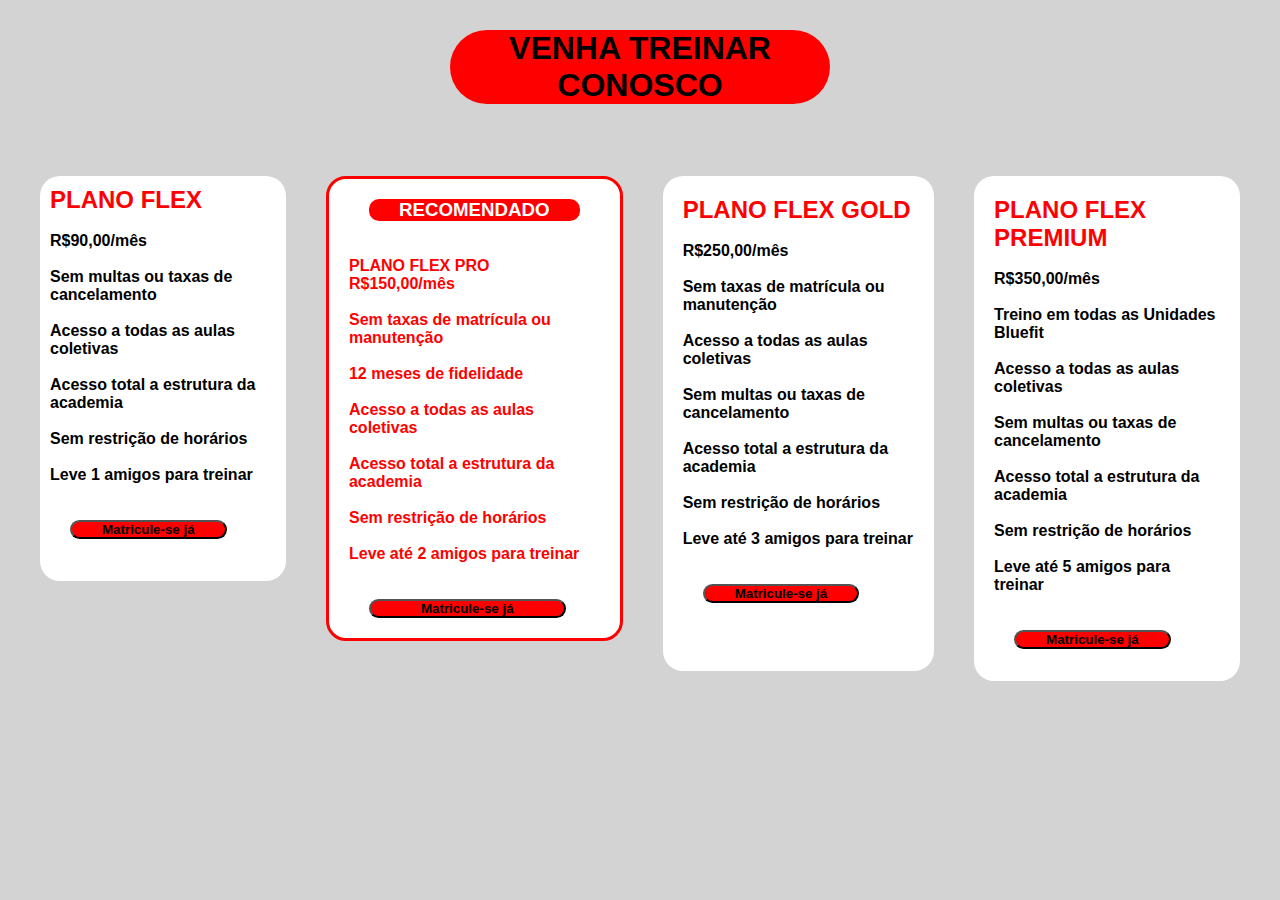
==== planos.html @ 78df1daf "Matricula" ====
<!DOCTYPE html>
<html lang="pt-br" dir="ltr">
<head>
    <meta charset="UTF-8">
    <meta name="viewport" content="width=device-width, initial-scale=1.0">
    <title>Matrícula | FlexFitness</title>
    <link rel="stylesheet" href="assets/css/estilo.css">
</head>
<body class="fundo">
    <h1 class="T1"><b>VENHA TREINAR CONOSCO</b></h1>
    <br></br>
    <br></br>    
    <div class="DM">
        <div class="div1">
           <h2 class="T2">PLANO FLEX </h2><br>R$90,00/mês<br></br> Sem multas ou taxas de cancelamento<br></br> Acesso a todas as aulas coletivas<br></br> Acesso total a estrutura da academia<br></br> Sem restrição de horários<br></br>Leve 1 amigos para treinar<br></br><br><button class="BT">Matricule-se já</button>
        </div>
        <div class="div2">
            <h2 class="T2"><h3 class="RC">RECOMENDADO</h3><br></br>PLANO FLEX PRO</h2><br>R$150,00/mês<br></br>Sem taxas de matrícula ou manutenção<br></br>12 meses de fidelidade<br></br>Acesso a todas as aulas coletivas<br></br>Acesso total a estrutura da academia<br></br>Sem restrição de horários<br></br>Leve até 2 amigos para treinar<br></br><br><button class="BT">Matricule-se já</button>
        </div>
        <div class="div3">
            <h2 class="T2">PLANO FLEX GOLD</h2><br>R$250,00/mês<br></br>Sem taxas de matrícula ou manutenção<br></br>Acesso a todas as aulas coletivas<br></br>Sem multas ou taxas de cancelamento<br></br>Acesso total a estrutura da academia<br></br>Sem restrição de horários<br></br>Leve até 3 amigos para treinar<br></br><br><button class="BT">Matricule-se já</button>
        </div>
        <div class="div4">
            <h2 class="T2">PLANO FLEX PREMIUM</h2><br>R$350,00/mês<br></br>Treino em todas as Unidades Bluefit<br></br>Acesso a todas as aulas coletivas<br></br>Sem multas ou taxas de cancelamento<br></br>Acesso total a estrutura da academia<br></br>Sem restrição de horários<br></br>Leve até 5 amigos para treinar<br></br><br><button class="BT">Matricule-se já</button>
        </div>
    </div>
</body>
</html>
---- assets/css/estilo.css ----
*{
    margin: 0;
    padding: 0;
    text-decoration: none;
}

/* TITULO */

.T1{
    text-align: center;
    font-size: xx-large;
    font-family: Arial, Helvetica, sans-serif;
    font-weight: bolder;
    margin-top: 30px;
    border-radius: 100px;
    background-color: red;
    margin-left: 450px;
    margin-right: 450px;
}

.T2{
    color: red;
}

.DM{
    display: flex;
    justify-content: space-around;
    justify-content: space-between;
    font-size: medium;
    font-family: Arial, Helvetica, sans-serif;
    font-weight: bolder;
    padding-left: 20px;
    padding-right: 20px;

    
}

/* COLUNAS */

.DM .div1{
    background-color: lightgray;
    color: black;
    font-size: medium;
    font-family: Arial, Helvetica, sans-serif;
    font-weight: bolder;
    border-radius: 20px;
    background-color: white;
    padding: 10px;  
    margin-left: 20px;
    margin-right: 20px;
    margin-bottom: 150px;
}

.DM .div2{
    background-color: lightgray;
    color: black;
    font-size: medium;
    font-family: Arial, Helvetica, sans-serif;
    font-weight: bolder;
    border-radius: 20px;
    background-color: white;
    padding: 20px;  
    margin-left: 20px;
    margin-right: 20px;
    border-style: solid;
    color: red ;
    margin-bottom: 90px;
}

.DM .div3{
    background-color: lightgray;
    color: black;
    font-size: medium;
    font-family: Arial, Helvetica, sans-serif;
    font-weight: bolder;
    border-radius: 20px;
    background-color: white;
    padding: 20px;  
    margin-left: 20px;
    margin-right: 20px;
    margin-bottom: 60px;
}

.DM .div4{
    background-color: lightgray;
    color: black;
    font-size: medium;
    font-family: Arial, Helvetica, sans-serif;
    font-weight: bolder;
    border-radius: 20px;
    background-color: white;
    padding: 20px;  
    margin-left: 20px;
    margin-right: 20px;
    margin-bottom: 50px;
}

/* BOTÃO */

.DM .div1 .BT{
    font-weight: bolder;
    background-color: red;
    border-radius: 10px;
    font-family: Arial, Helvetica, sans-serif;
    padding-left: 30px;
    padding-right: 30px;
    margin-left: 20px;
    margin-right: 20px;
}

.DM .div2 .BT{
    font-weight: bolder;
    background-color: red;
    border-radius: 10px;
    font-family: Arial, Helvetica, sans-serif;
    padding-left: 50px;
    padding-right: 50px;
    margin-left: 20px;
    margin-right: 20px;
}

.DM .div3 .BT{
    font-weight: bolder;
    background-color: red;
    border-radius: 10px;
    font-family: Arial, Helvetica, sans-serif;
    padding-left: 30px;
    padding-right: 30px;
    margin-left: 20px;
    margin-right: 20px;
}

.DM .div4 .BT{
    font-weight: bolder;
    background-color: red;
    border-radius: 10px;
    font-family: Arial, Helvetica, sans-serif;
    padding-left: 30px;
    padding-right: 30px;
    margin-left: 20px;
    margin-right: 20px;
}

/* TELA DE FUNDO */

.fundo{
    background-color: lightgray;
}

.RC{
    background-color: red;
    color: white;
    padding-left: 30px; 
    padding-right: 30px;
    border-radius: 10px;
    margin-left: 20px;
    margin-right: 20px;  
    font-weight: bolder;
}
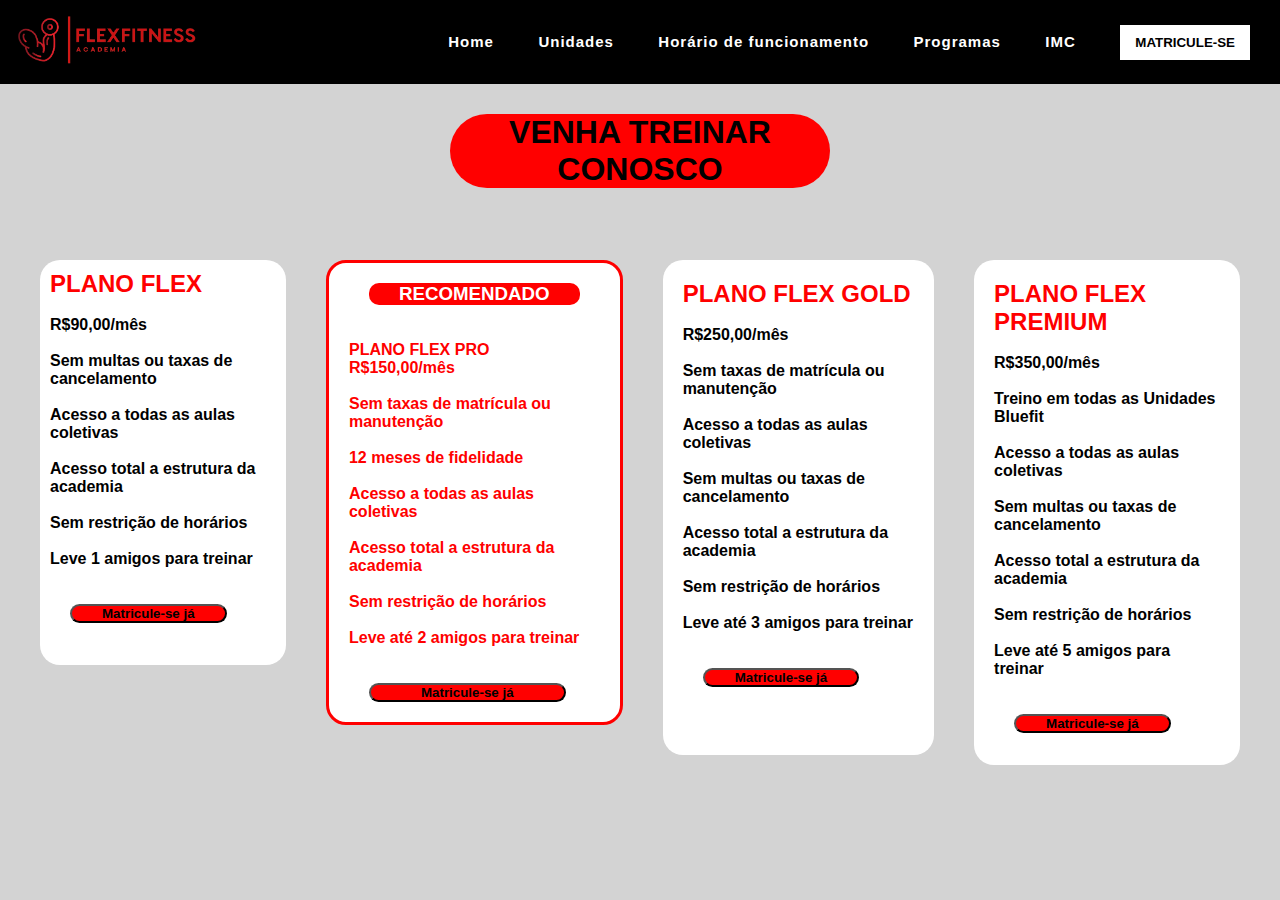
==== commit 67d5ff5a: "Tela inicial" ====
--- a/planos.html
+++ b/planos.html
@@ -4,8 +4,21 @@
     <meta charset="UTF-8">
     <meta name="viewport" content="width=device-width, initial-scale=1.0">
     <title>Matrícula | FlexFitness</title>
-    <link rel="stylesheet" href="assets/css/estilo.css">
+    <link rel="stylesheet" href="assets/css/planos.css">
 </head>
+
+<header>
+    <img src="assets/img/Captura_de_tela_2024-05-03_142901-removebg-preview.png" alt="Logo" width="200px">
+    <nav class="nav1">
+        <a href="index.html">Home</a>
+        <a href="">Unidades</a>
+        <a href="">Horário de funcionamento</a>
+        <a href="programas.html">Programas</a>
+        <a class="a1" href="">IMC</a>
+        <a href="planos.html"><button>MATRICULE-SE</button></a>
+    </nav>
+</header>
+
 <body class="fundo">
     <h1 class="T1"><b>VENHA TREINAR CONOSCO</b></h1>
     <br></br>
--- a/assets/css/planos.css
+++ b/assets/css/planos.css
@@ -0,0 +1,202 @@
+*{
+    margin: 0;
+    padding: 0;
+    text-decoration: none;
+    font-family: Arial, Helvetica, sans-serif;
+}
+
+img {
+    max-width: 100%;
+}
+
+:root {
+    --branco: white;
+    --preto: black;
+    --vermelho: red;
+}
+
+
+header {
+    display: flex;
+    background-color: black;
+    padding: 10px;
+    justify-content: space-between;
+    align-items: center;
+}
+
+header .nav1 a{
+    color: white;
+    padding-left: 40px;
+    font-size: 15px;
+    font-weight: bolder;
+    letter-spacing: 1px;
+
+}
+
+header .nav1 a:hover {
+    text-decoration: underline;
+}
+
+header button {
+    padding: 10px;
+    padding-left: 15px;
+    padding-right: 15px;
+    margin-right: 20px;
+    background-color: white;
+    border: none;
+    color: black;
+    font-weight: bolder;
+
+}
+
+/* TITULO */
+
+.T1{
+    text-align: center;
+    font-size: xx-large;
+    font-family: Arial, Helvetica, sans-serif;
+    font-weight: bolder;
+    margin-top: 30px;
+    border-radius: 100px;
+    background-color: red;
+    margin-left: 450px;
+    margin-right: 450px;
+}
+
+.T2{
+    color: red;
+}
+
+.DM{
+    display: flex;
+    justify-content: space-around;
+    justify-content: space-between;
+    font-size: medium;
+    font-family: Arial, Helvetica, sans-serif;
+    font-weight: bolder;
+    padding-left: 20px;
+    padding-right: 20px;
+}
+
+/* COLUNAS */
+
+.DM .div1{
+    background-color: lightgray;
+    color: black;
+    font-size: medium;
+    font-family: Arial, Helvetica, sans-serif;
+    font-weight: bolder;
+    border-radius: 20px;
+    background-color: white;
+    padding: 10px;  
+    margin-left: 20px;
+    margin-right: 20px;
+    margin-bottom: 150px;
+}
+
+.DM .div2{
+    background-color: lightgray;
+    color: black;
+    font-size: medium;
+    font-family: Arial, Helvetica, sans-serif;
+    font-weight: bolder;
+    border-radius: 20px;
+    background-color: white;
+    padding: 20px;  
+    margin-left: 20px;
+    margin-right: 20px;
+    border-style: solid;
+    color: red ;
+    margin-bottom: 90px;
+}
+
+.DM .div3{
+    background-color: lightgray;
+    color: black;
+    font-size: medium;
+    font-family: Arial, Helvetica, sans-serif;
+    font-weight: bolder;
+    border-radius: 20px;
+    background-color: white;
+    padding: 20px;  
+    margin-left: 20px;
+    margin-right: 20px;
+    margin-bottom: 60px;
+}
+
+.DM .div4{
+    background-color: lightgray;
+    color: black;
+    font-size: medium;
+    font-family: Arial, Helvetica, sans-serif;
+    font-weight: bolder;
+    border-radius: 20px;
+    background-color: white;
+    padding: 20px;  
+    margin-left: 20px;
+    margin-right: 20px;
+    margin-bottom: 50px;
+}
+
+/* BOTÃO */
+
+.DM .div1 .BT{
+    font-weight: bolder;
+    background-color: red;
+    border-radius: 10px;
+    font-family: Arial, Helvetica, sans-serif;
+    padding-left: 30px;
+    padding-right: 30px;
+    margin-left: 20px;
+    margin-right: 20px;
+}
+
+.DM .div2 .BT{
+    font-weight: bolder;
+    background-color: red;
+    border-radius: 10px;
+    font-family: Arial, Helvetica, sans-serif;
+    padding-left: 50px;
+    padding-right: 50px;
+    margin-left: 20px;
+    margin-right: 20px;
+}
+
+.DM .div3 .BT{
+    font-weight: bolder;
+    background-color: red;
+    border-radius: 10px;
+    font-family: Arial, Helvetica, sans-serif;
+    padding-left: 30px;
+    padding-right: 30px;
+    margin-left: 20px;
+    margin-right: 20px;
+}
+
+.DM .div4 .BT{
+    font-weight: bolder;
+    background-color: red;
+    border-radius: 10px;
+    font-family: Arial, Helvetica, sans-serif;
+    padding-left: 30px;
+    padding-right: 30px;
+    margin-left: 20px;
+    margin-right: 20px;
+}
+
+/* TELA DE FUNDO */
+
+.fundo{
+    background-color: lightgray;
+}
+
+.RC{
+    background-color: red;
+    color: white;
+    padding-left: 30px; 
+    padding-right: 30px;
+    border-radius: 10px;
+    margin-left: 20px;
+    margin-right: 20px;  
+    font-weight: bolder;
+}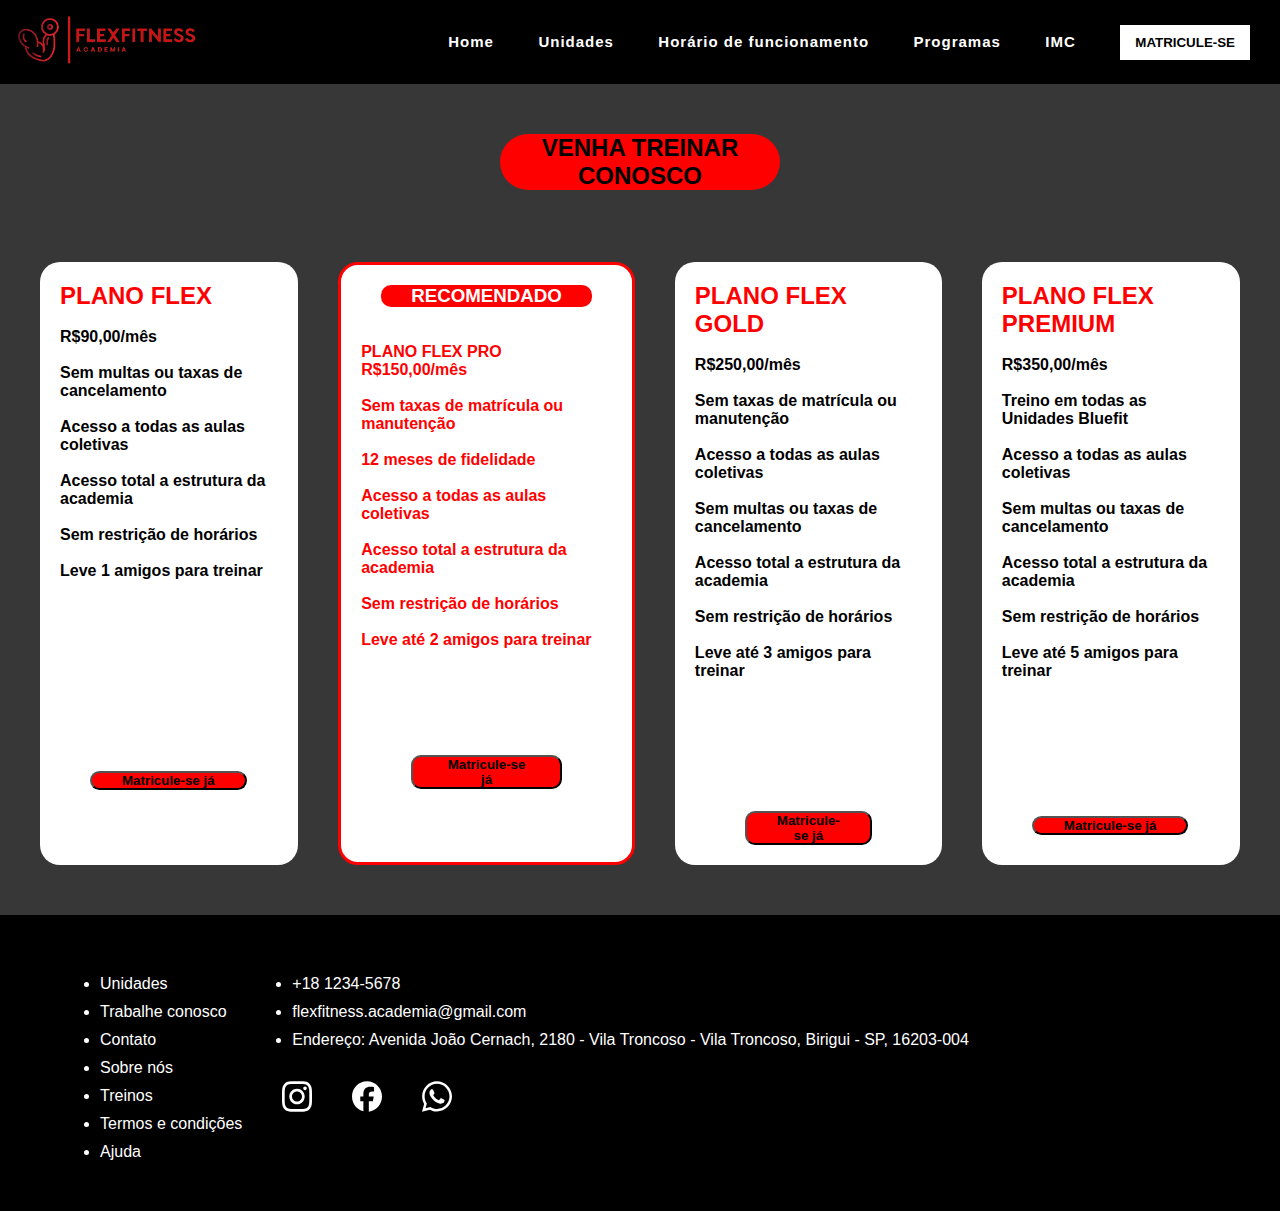
==== commit 7a06b2da: "Rodapé em todos" ====
--- a/planos.html
+++ b/planos.html
@@ -37,5 +37,37 @@
             <h2 class="T2">PLANO FLEX PREMIUM</h2><br>R$350,00/mês<br></br>Treino em todas as Unidades Bluefit<br></br>Acesso a todas as aulas coletivas<br></br>Sem multas ou taxas de cancelamento<br></br>Acesso total a estrutura da academia<br></br>Sem restrição de horários<br></br>Leve até 5 amigos para treinar<br></br><br><button class="BT">Matricule-se já</button>
         </div>
     </div>
+
+    <footer>
+        <div class="div3">
+            <div>
+                <ul class="ul1">
+                    <li><a href="">Unidades</a></li>
+                    <li><a href="">Trabalhe conosco</a></li>
+                    <li><a href="">Contato</a></li>
+                    <li><a href="">Sobre nós</a></li>
+                    <li><a href="">Treinos</a></li>
+                    <li><a href="">Termos e condições</a></li>
+                    <li><a href="">Ajuda</a></li>
+                </ul>
+            </div>
+
+            <div>
+                <ul class="ul2">
+                    <li><p>+18 1234-5678</p></li>
+                    <li><p>flexfitness.academia@gmail.com</p></li>
+                    <li><p>Endereço: Avenida João Cernach, 2180 - Vila Troncoso - Vila Troncoso, Birigui - SP, 16203-004</p></li>
+                </ul>
+
+                <div class="imagens">
+                    <img src="assets/img/instagram.svg" alt="">
+                    <img src="assets/img/facebook.svg" alt="">
+                    <img src="assets/img/whatsapp.svg" alt="">
+                </div>
+            </div>
+
+        </div>
+    </footer>
+
 </body>
 </html>--- a/assets/css/planos.css
+++ b/assets/css/planos.css
@@ -53,14 +53,14 @@
 
 .T1{
     text-align: center;
-    font-size: xx-large;
-    font-family: Arial, Helvetica, sans-serif;
-    font-weight: bolder;
-    margin-top: 30px;
+    font-size: x-large;
+    font-family: Arial, Helvetica, sans-serif;
+    font-weight: bolder;
+    margin-top: 50px;
     border-radius: 100px;
     background-color: red;
-    margin-left: 450px;
-    margin-right: 450px;
+    margin-left: 500px;
+    margin-right: 500px;
 }
 
 .T2{
@@ -79,7 +79,6 @@
 }
 
 /* COLUNAS */
-
 .DM .div1{
     background-color: lightgray;
     color: black;
@@ -88,10 +87,10 @@
     font-weight: bolder;
     border-radius: 20px;
     background-color: white;
-    padding: 10px;  
-    margin-left: 20px;
-    margin-right: 20px;
-    margin-bottom: 150px;
+    padding: 20px;  
+    margin-left: 20px;
+    margin-right: 20px;
+    margin-bottom: 50px;
 }
 
 .DM .div2{
@@ -107,7 +106,7 @@
     margin-right: 20px;
     border-style: solid;
     color: red ;
-    margin-bottom: 90px;
+    margin-bottom: 50px;
 }
 
 .DM .div3{
@@ -121,7 +120,7 @@
     padding: 20px;  
     margin-left: 20px;
     margin-right: 20px;
-    margin-bottom: 60px;
+    margin-bottom: 50px;
 }
 
 .DM .div4{
@@ -147,8 +146,9 @@
     font-family: Arial, Helvetica, sans-serif;
     padding-left: 30px;
     padding-right: 30px;
-    margin-left: 20px;
-    margin-right: 20px;
+    margin-left: 30px;
+    margin-right: 30px;
+    margin-top: 155px;
 }
 
 .DM .div2 .BT{
@@ -156,47 +156,100 @@
     background-color: red;
     border-radius: 10px;
     font-family: Arial, Helvetica, sans-serif;
+    padding-left: 30px;
+    padding-right: 30px;
+    margin-left: 50px;
+    margin-right: 50px;
+    margin-top: 70px;
+}
+
+.DM .div3 .BT{
+    font-weight: bolder;
+    background-color: red;
+    border-radius: 10px;
+    font-family: Arial, Helvetica, sans-serif;
+    padding-left: 30px;
+    padding-right: 30px;
+    margin-left: 50px;
+    margin-right: 50px;
+    margin-top: 95px;
+}
+
+.DM .div4 .BT{
+    font-weight: bolder;
+    background-color: red;
+    border-radius: 10px;
+    font-family: Arial, Helvetica, sans-serif;
+    padding-left: 30px;
+    padding-right: 30px;
+    margin-left: 30px;
+    margin-right: 30px;
+    margin-top: 100px;
+}
+
+/* TELA DE FUNDO */
+
+.fundo{
+    background-color: rgb(56, 55, 55);
+}
+
+.RC{
+    background-color: red;
+    color: white;
+    padding-left: 30px; 
+    padding-right: 30px;
+    border-radius: 10px;
+    margin-left: 20px;
+    margin-right: 20px;  
+    font-weight: bolder;
+}
+
+footer {
+    background: black;
+}
+
+body footer .div3 {
+    color: white;
+    display: flex;
+}
+
+body footer .div3 a {
+    color: white;
+}
+
+body footer .div3 .ul1 {
+    
+    padding-left: 100px;
+    padding-top: 50px;
+    padding-bottom: 50px;
+
+}
+
+body footer .div3 .ul2 {
     padding-left: 50px;
-    padding-right: 50px;
-    margin-left: 20px;
-    margin-right: 20px;
-}
-
-.DM .div3 .BT{
-    font-weight: bolder;
-    background-color: red;
-    border-radius: 10px;
-    font-family: Arial, Helvetica, sans-serif;
-    padding-left: 30px;
-    padding-right: 30px;
-    margin-left: 20px;
-    margin-right: 20px;
-}
-
-.DM .div4 .BT{
-    font-weight: bolder;
-    background-color: red;
-    border-radius: 10px;
-    font-family: Arial, Helvetica, sans-serif;
-    padding-left: 30px;
-    padding-right: 30px;
-    margin-left: 20px;
-    margin-right: 20px;
-}
-
-/* TELA DE FUNDO */
-
-.fundo{
-    background-color: lightgray;
-}
-
-.RC{
-    background-color: red;
-    color: white;
-    padding-left: 30px; 
-    padding-right: 30px;
-    border-radius: 10px;
-    margin-left: 20px;
-    margin-right: 20px;  
-    font-weight: bolder;
+    padding-top: 50px;
+}
+
+body footer .div3 .ul1 li {
+    padding-top: 10px;
+}
+
+body footer .div3 .ul2 li {
+    padding-top: 10px;
+}
+
+body footer .div3 .imagens {
+    display: flex;
+    gap: 40px;
+    padding-left: 40px;
+    padding-top: 30px;
+}
+
+body footer .div3 .imagens img{
+    width: 30px;
+}
+
+body footer .div3 .imagens img:hover {
+    width: 30px;
+    transform: scale(1.2);
 }